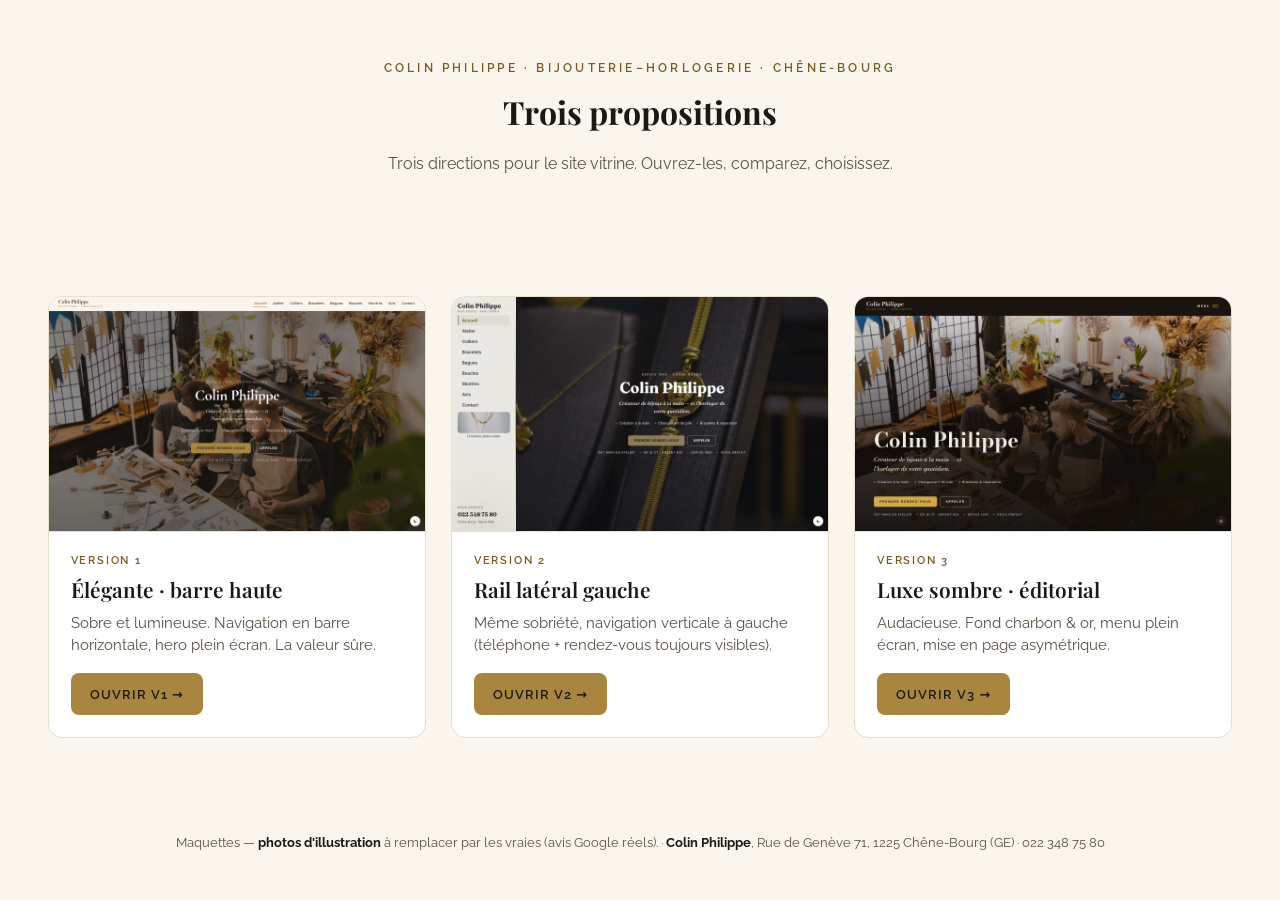
==== index.html @ fcfc3eee "Déploiement GitHub Pages : lien client propre - Vignettes previews/ régénérées (palettes actuelles :" ====
<!DOCTYPE html>
<html lang="fr">
<head>
  <meta charset="UTF-8">
  <meta name="viewport" content="width=device-width, initial-scale=1">
  <title>Colin Philippe — 3 propositions de site vitrine</title>
  <meta name="description" content="Trois directions pour le site vitrine de Colin Philippe, bijouterie-horlogerie à Chêne-Bourg (Genève). Ouvrez, comparez, choisissez.">
  <link rel="canonical" href="https://sky1241.github.io/bijouterie/">
  <meta name="theme-color" content="#FAF6EE">
  <link rel="icon" href="shared/favicon.svg" type="image/svg+xml">
  <meta property="og:type" content="website">
  <meta property="og:locale" content="fr_CH">
  <meta property="og:site_name" content="Colin Philippe — Bijouterie-Horlogerie">
  <meta property="og:title" content="Colin Philippe — 3 propositions de site vitrine">
  <meta property="og:description" content="Trois directions pour le site vitrine de Colin Philippe (Chêne-Bourg · Genève). Ouvrez, comparez, choisissez.">
  <meta property="og:url" content="https://sky1241.github.io/bijouterie/">
  <meta property="og:image" content="https://images.pexels.com/photos/7167035/pexels-photo-7167035.jpeg?auto=compress&amp;cs=tinysrgb&amp;w=1200&amp;h=630&amp;fit=crop">
  <meta property="og:image:width" content="1200">
  <meta property="og:image:height" content="630">
  <meta name="twitter:card" content="summary_large_image">
  <link rel="preconnect" href="https://fonts.googleapis.com">
  <link rel="preconnect" href="https://fonts.gstatic.com" crossorigin>
  <link href="https://fonts.googleapis.com/css2?family=Playfair+Display:wght@600;700&family=Raleway:wght@400;500;600&display=swap" rel="stylesheet">
  <style>
    :root{ --bg:#FAF6EE; --ink:#1C1813; --soft:#5A5144; --gold:#A9863F; --goldk:#775B24; --card:#fff; --line:#E7DECC; }
    *{box-sizing:border-box} html,body{margin:0}
    body{ font-family:"Raleway",system-ui,sans-serif; color:var(--ink); background:var(--bg); line-height:1.5;
      min-height:100vh; display:flex; flex-direction:column; padding:clamp(1.5rem,4vw,3rem); }
    a{color:var(--goldk);text-decoration:none}
    header{text-align:center; margin-bottom:clamp(1.5rem,4vh,2.5rem)}
    .kick{font-size:.72rem;letter-spacing:.28em;text-transform:uppercase;color:var(--goldk);font-weight:600}
    h1{font-family:"Playfair Display",serif; font-weight:700; font-size:clamp(2rem,1.4rem+2.4vw,3.25rem); margin:.4rem 0 .2rem}
    .sub{color:var(--soft); font-size:clamp(1rem,.95rem+.3vw,1.15rem)}
    .grid{ flex:1; display:grid; gap:clamp(1rem,2vw,1.75rem); grid-template-columns:repeat(3,1fr); align-content:center; max-width:1200px; margin:0 auto; width:100% }
    .card{ background:var(--card); border:1px solid var(--line); border-radius:14px; overflow:hidden; display:flex; flex-direction:column;
      transition:box-shadow .18s ease, transform .18s ease }
    .card:hover{ box-shadow:0 16px 40px rgba(28,24,19,.14); transform:translateY(-4px) }
    .card__img{ display:block; aspect-ratio:16/10; overflow:hidden; background:var(--line); border-bottom:1px solid var(--line) }
    .card__img img{ width:100%; height:100%; object-fit:cover; display:block }
    .card__body{ padding:1.25rem 1.35rem 1.4rem; display:flex; flex-direction:column; flex:1 }
    .tag{ font-size:.7rem;letter-spacing:.16em;text-transform:uppercase;color:var(--goldk);font-weight:600 }
    .card h2{ font-family:"Playfair Display",serif; font-weight:600; font-size:1.3rem; margin:.35rem 0 .4rem }
    .card p{ color:var(--soft); font-size:.92rem; margin:0 0 1.1rem; flex:1 }
    .btn{ align-self:flex-start; background:var(--gold); color:#1C1813; font-weight:600; font-size:.8rem; letter-spacing:.08em; text-transform:uppercase;
      padding:.7rem 1.2rem; border-radius:8px; transition:background .15s ease }
    .btn:hover{ background:#8f7134; color:#fff }
    footer{ text-align:center; margin-top:clamp(1.25rem,3vh,2rem); color:var(--soft); font-size:.8rem }
    footer b{color:var(--ink)}
    @media(max-width:820px){ .grid{grid-template-columns:1fr; max-width:460px} .card__img{aspect-ratio:16/9} }
  </style>
</head>
<body>
  <header>
    <p class="kick">Colin Philippe · Bijouterie–Horlogerie · Chêne-Bourg</p>
    <h1>Trois propositions</h1>
    <p class="sub">Trois directions pour le site vitrine. Ouvrez-les, comparez, choisissez.</p>
  </header>

  <main class="grid">
    <article class="card">
      <a class="card__img" href="v1-elegant-topnav/index.html"><img src="previews/v1.png" alt="Aperçu de la version 1"></a>
      <div class="card__body">
        <span class="tag">Version 1</span>
        <h2>Élégante · barre haute</h2>
        <p>Sobre et lumineuse. Navigation en barre horizontale, hero plein écran. La valeur sûre.</p>
        <a class="btn" href="v1-elegant-topnav/index.html">Ouvrir V1 →</a>
      </div>
    </article>
    <article class="card">
      <a class="card__img" href="v2-sidebar/index.html"><img src="previews/v2.png" alt="Aperçu de la version 2"></a>
      <div class="card__body">
        <span class="tag">Version 2</span>
        <h2>Rail latéral gauche</h2>
        <p>Même sobriété, navigation verticale à gauche (téléphone + rendez-vous toujours visibles).</p>
        <a class="btn" href="v2-sidebar/index.html">Ouvrir V2 →</a>
      </div>
    </article>
    <article class="card">
      <a class="card__img" href="v3-creative/index.html"><img src="previews/v3.png" alt="Aperçu de la version 3"></a>
      <div class="card__body">
        <span class="tag">Version 3</span>
        <h2>Luxe sombre · éditorial</h2>
        <p>Audacieuse. Fond charbon &amp; or, menu plein écran, mise en page asymétrique.</p>
        <a class="btn" href="v3-creative/index.html">Ouvrir V3 →</a>
      </div>
    </article>
  </main>

  <footer>
    Maquettes — <b>photos d'illustration</b> à remplacer par les vraies (avis Google réels). · <b>Colin Philippe</b>, Rue de Genève 71, 1225 Chêne-Bourg (GE) · 022 348 75 80
  </footer>
</body>
</html>
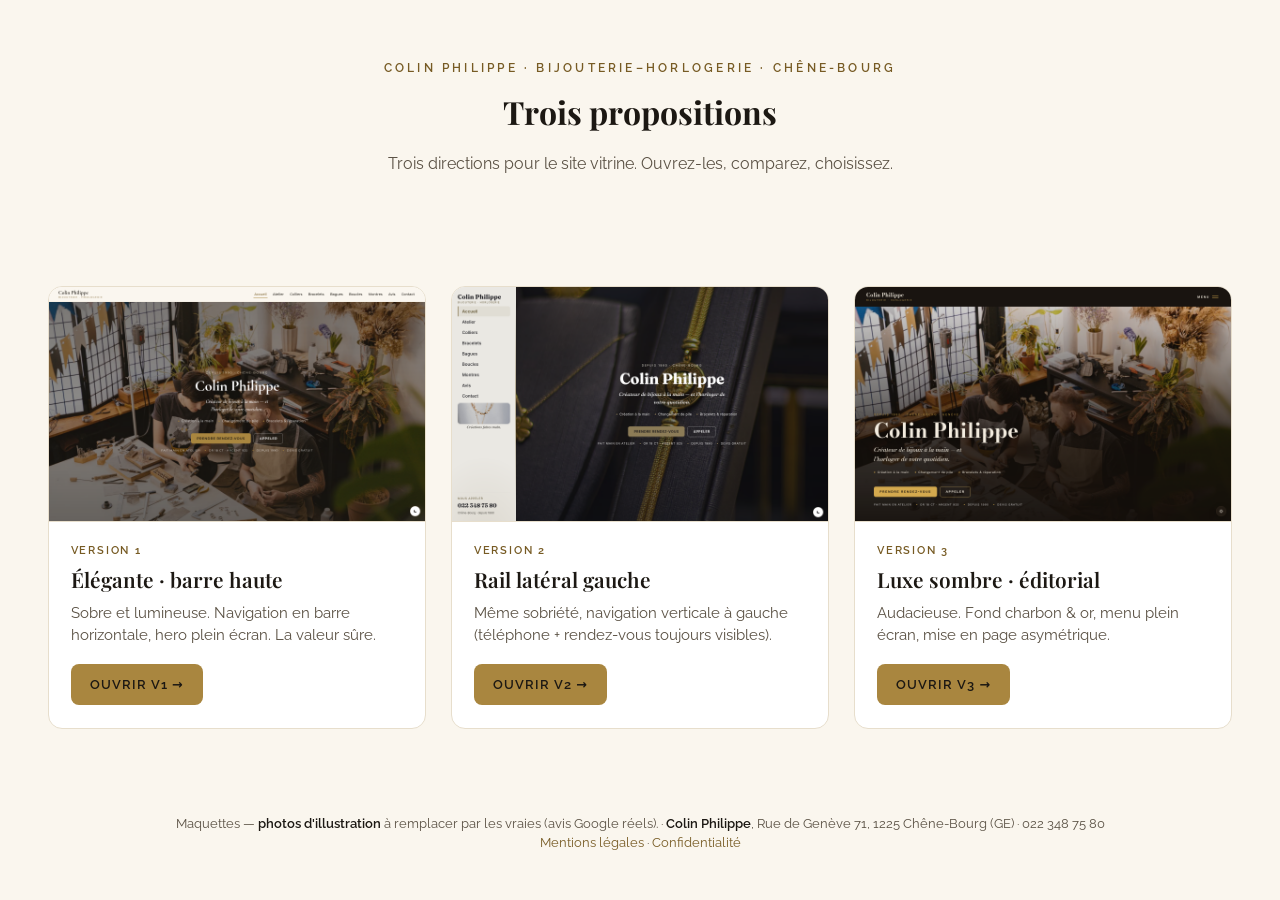
==== commit 76c40ae1: "Couche pro / privacy-by-design (sauf vraies photos) Légal : mentions-legales.html + confidentialite." ====
--- a/index.html
+++ b/index.html
@@ -5,23 +5,30 @@
   <meta name="viewport" content="width=device-width, initial-scale=1">
   <title>Colin Philippe — 3 propositions de site vitrine</title>
   <meta name="description" content="Trois directions pour le site vitrine de Colin Philippe, bijouterie-horlogerie à Chêne-Bourg (Genève). Ouvrez, comparez, choisissez.">
-  <link rel="canonical" href="https://sky1241.github.io/bijouterie/">
+  <link rel="canonical" href="https://sky1241.github.io/philippe-colin-bijouterie/">
   <meta name="theme-color" content="#FAF6EE">
   <link rel="icon" href="shared/favicon.svg" type="image/svg+xml">
+  <link rel="icon" type="image/png" sizes="32x32" href="shared/icon-32.png">
+  <link rel="apple-touch-icon" href="shared/apple-touch-icon.png">
+  <link rel="manifest" href="site.webmanifest">
   <meta property="og:type" content="website">
   <meta property="og:locale" content="fr_CH">
   <meta property="og:site_name" content="Colin Philippe — Bijouterie-Horlogerie">
   <meta property="og:title" content="Colin Philippe — 3 propositions de site vitrine">
   <meta property="og:description" content="Trois directions pour le site vitrine de Colin Philippe (Chêne-Bourg · Genève). Ouvrez, comparez, choisissez.">
-  <meta property="og:url" content="https://sky1241.github.io/bijouterie/">
+  <meta property="og:url" content="https://sky1241.github.io/philippe-colin-bijouterie/">
   <meta property="og:image" content="https://images.pexels.com/photos/7167035/pexels-photo-7167035.jpeg?auto=compress&amp;cs=tinysrgb&amp;w=1200&amp;h=630&amp;fit=crop">
   <meta property="og:image:width" content="1200">
   <meta property="og:image:height" content="630">
   <meta name="twitter:card" content="summary_large_image">
-  <link rel="preconnect" href="https://fonts.googleapis.com">
-  <link rel="preconnect" href="https://fonts.gstatic.com" crossorigin>
-  <link href="https://fonts.googleapis.com/css2?family=Playfair+Display:wght@600;700&family=Raleway:wght@400;500;600&display=swap" rel="stylesheet">
+  <!-- Polices auto-hébergées (RGPD : aucun appel à Google Fonts) — voir @font-face ci-dessous -->
+
   <style>
+    @font-face{font-family:"Playfair Display";font-weight:600;font-style:normal;font-display:swap;src:url(fonts/playfair-600.woff2) format("woff2")}
+    @font-face{font-family:"Playfair Display";font-weight:700;font-style:normal;font-display:swap;src:url(fonts/playfair-700.woff2) format("woff2")}
+    @font-face{font-family:"Raleway";font-weight:400;font-style:normal;font-display:swap;src:url(fonts/raleway-400.woff2) format("woff2")}
+    @font-face{font-family:"Raleway";font-weight:500;font-style:normal;font-display:swap;src:url(fonts/raleway-500.woff2) format("woff2")}
+    @font-face{font-family:"Raleway";font-weight:600;font-style:normal;font-display:swap;src:url(fonts/raleway-600.woff2) format("woff2")}
     :root{ --bg:#FAF6EE; --ink:#1C1813; --soft:#5A5144; --gold:#A9863F; --goldk:#775B24; --card:#fff; --line:#E7DECC; }
     *{box-sizing:border-box} html,body{margin:0}
     body{ font-family:"Raleway",system-ui,sans-serif; color:var(--ink); background:var(--bg); line-height:1.5;
@@ -88,6 +95,7 @@
 
   <footer>
     Maquettes — <b>photos d'illustration</b> à remplacer par les vraies (avis Google réels). · <b>Colin Philippe</b>, Rue de Genève 71, 1225 Chêne-Bourg (GE) · 022 348 75 80
+    <br><a href="mentions-legales.html">Mentions légales</a> · <a href="confidentialite.html">Confidentialité</a>
   </footer>
 </body>
 </html>
